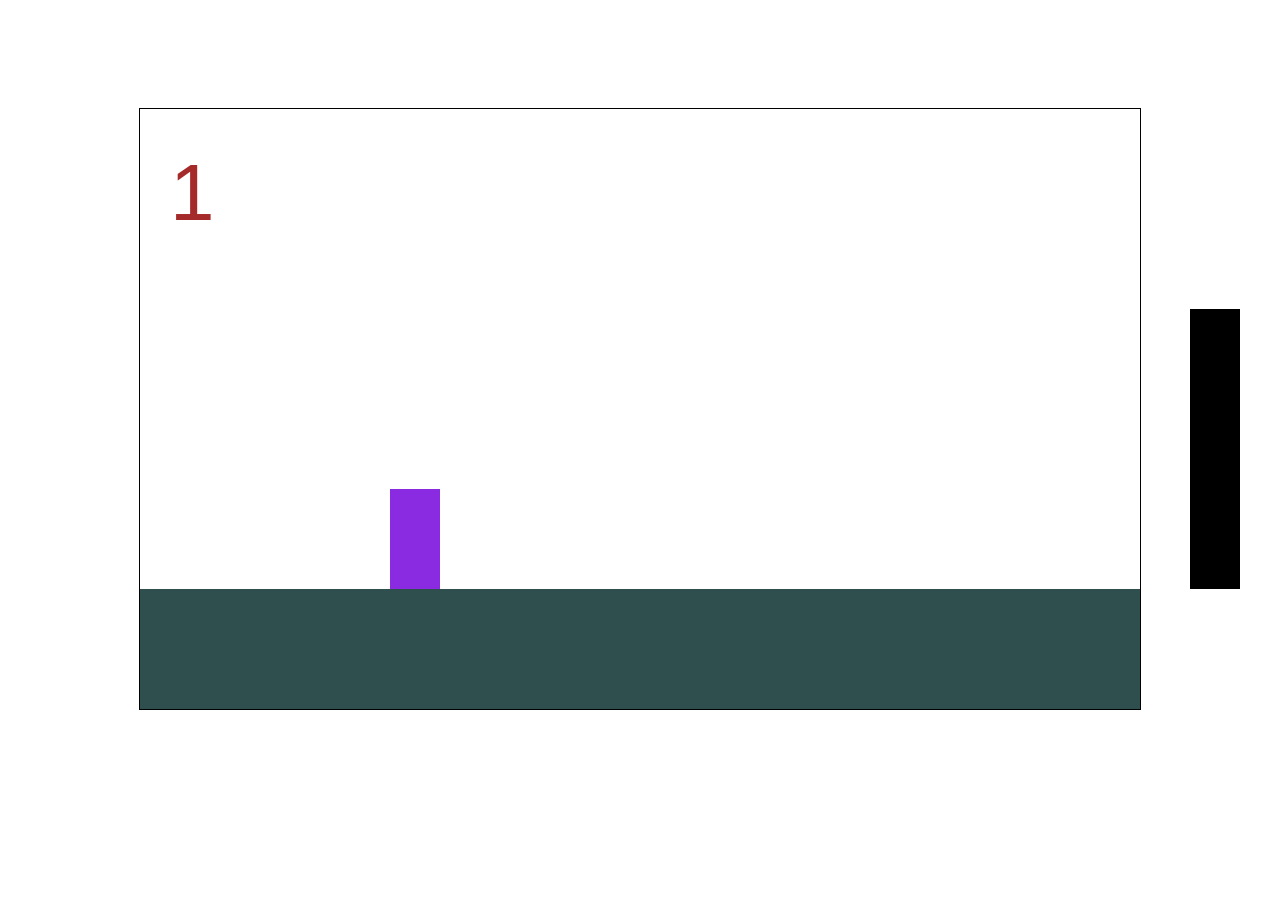
==== index.html @ 1af49e6e "chore: initial commit" ====
<!DOCTYPE html>
<html lang="pt-br">
<head>
    <meta charset="UTF-8">
    <meta name="viewport" content="width=device-width, initial-scale=1.0">
    <title>Speed</title>
    <link rel="stylesheet" href="style.css">
</head>
<body>
    <div class="container" id="container">
        <div class="cenario" id="cenario">
            <span class="pontos" id="pontos">teste</span>
            <div class="personagem" id="personagem"></div>
            <div class="obstaculo obstaculo-mover" id="obstaculo"></div>
        </div>
        <div class="chao" id="chao"></div>

    </div>
    
    <script src="script.js"></script>
</body>
</html>
---- style.css ----
body{
    padding-top: 100px;
    display: flex;
    justify-content: center;
    font-family:Impact, Haettenschweiler, 'Arial Narrow Bold', sans-serif ;
}
.container{
    position: relative;
    height: 600px;
    width: 1000px;
    border: solid 1px black;

}
.personagem{
    position: absolute;
    left: 250px;
    height: 100px;
    width: 50px;
    background-color: blueviolet;
    bottom: 20%;
}
.personagem-pular{
    animation: pular 0.45s linear;
}
.obstaculo{
    position: absolute;
    transition: left 0.5s ease;
    height: 100px;
    width: 50px;
    background-color: black;
    left: 105%;
}
.obstaculo-mover1{
    animation: mover 1.5s linear;
}
.obstaculo-mover2{
    animation: mover 1.2s linear;
}
.obstaculo-mover3{
    animation: mover 1s linear;
}
.obstaculo-mover4{
    animation: mover 0.8s linear;
}
.obstaculo-mover5{
    animation: mover 0.7s linear;
}
.obstaculo-mover6{
    animation: mover 0.6s linear;
}
.obstaculo-mover7{
    animation: mover 0.5s linear;
}
.obstaculo-mover8{
    animation: mover 0.4s linear;
}
.obstaculo-mover9{
    animation: mover 0.3s linear;
}
.obstaculo-mover10{
    animation: mover 0.2s linear;
}
.obstaculo-2{
    height: 200px;
    bottom: 200px;
}
.cenario{
    display: flex;
    flex-direction: column-reverse;
    height: 80%;
}
.chao{
    height: 20%;
    width: 100%;
    background-color: darkslategray;
}
.pontos{
    font-size: 80px;
    position: relative;
    bottom: 350px;
    left: 30px;
    color: brown;
}



@keyframes mover{
    from{left: 105%;}
    to{left: -10%;}
}

@keyframes pular{
    0%{
        transform: translateY(0);
    }
    50%{
        transform: translateY(-300px);
    }
    100%{
        transform: translateY(0);
    }
}
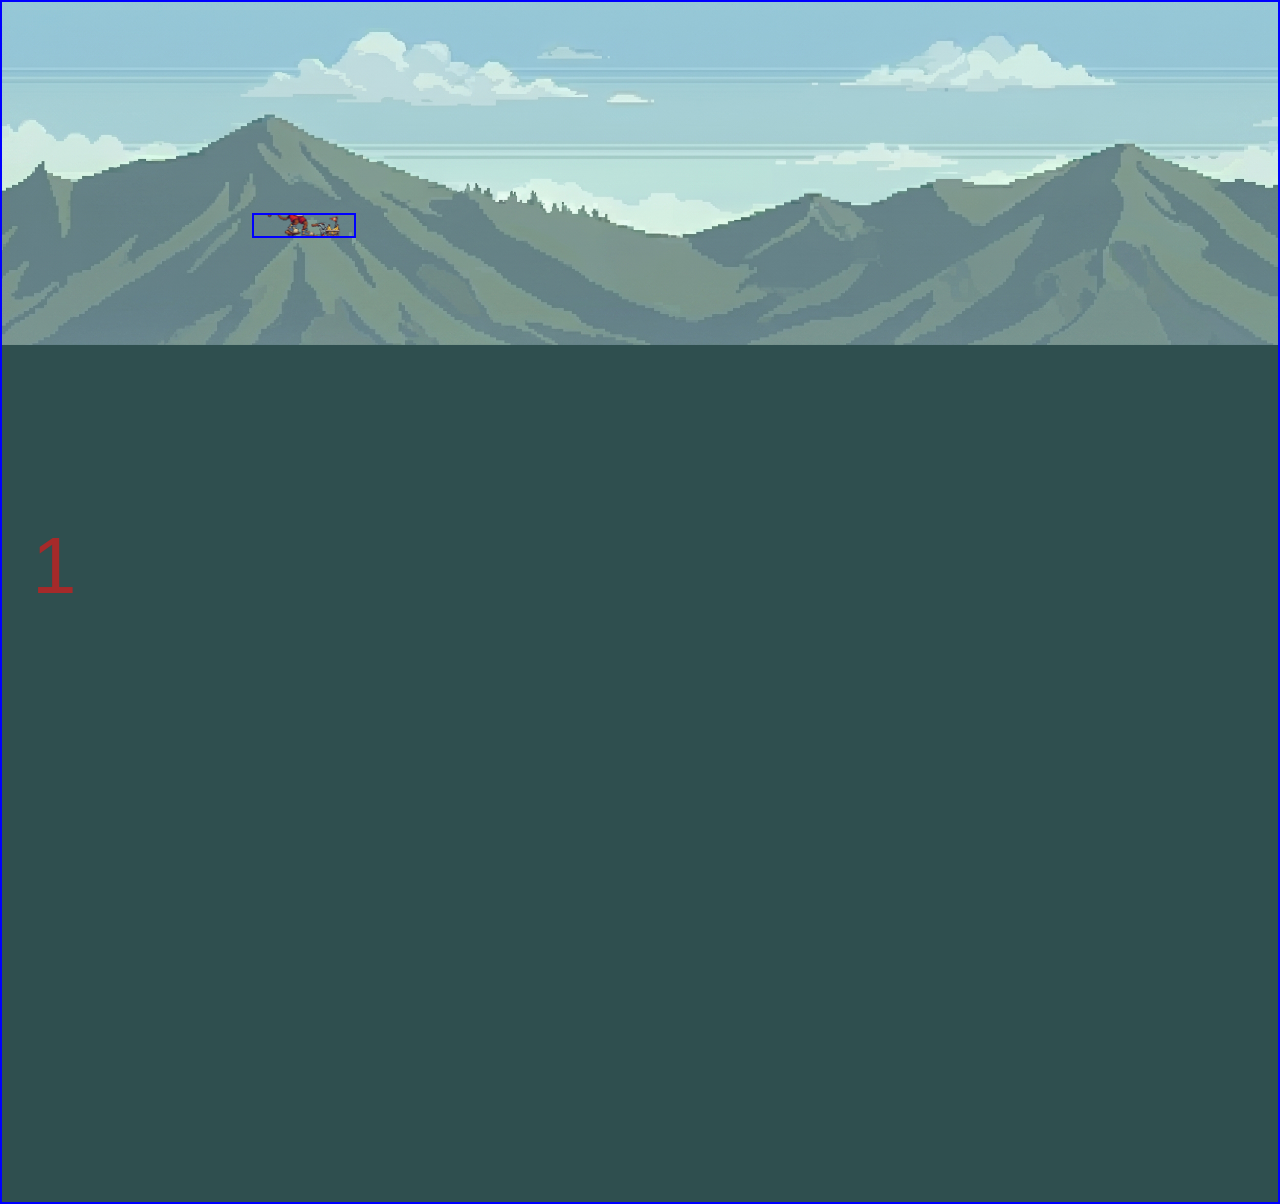
==== commit c7a542f3: "feat: nova interface" ====
--- a/index.html
+++ b/index.html
@@ -10,10 +10,13 @@
     <div class="container" id="container">
         <div class="cenario" id="cenario">
             <span class="pontos" id="pontos">teste</span>
+            <div class="camada camada3"></div>
+            <div class="camada camada2"></div>
+            <div class="camada camada1" id="chao"></div>
             <div class="personagem" id="personagem"></div>
             <div class="obstaculo obstaculo-mover" id="obstaculo"></div>
+            <div class="camada camada0" id="chao"></div>
         </div>
-        <div class="chao" id="chao"></div>
 
     </div>
     
--- a/style.css
+++ b/style.css
@@ -1,26 +1,49 @@
 body{
-    padding-top: 100px;
+    margin: 0;
     display: flex;
     justify-content: center;
     font-family:Impact, Haettenschweiler, 'Arial Narrow Bold', sans-serif ;
+    background-image: url('img/fundo.png');
+    background-size: 110%;
+    background-repeat: no-repeat; /* evita repetir */
+    background-color: darkslategray;
 }
 .container{
     position: relative;
-    height: 600px;
-    width: 1000px;
-    border: solid 1px black;
+    height: 1200px;
+    width: 100%;
+    border: solid 2px blue;
+    overflow: hidden;
 
 }
 .personagem{
-    position: absolute;
+    border: solid 2px blue;
+    position: relative;
     left: 250px;
     height: 100px;
-    width: 50px;
-    background-color: blueviolet;
-    bottom: 20%;
+    width: 100px;
+    background-image: url(img/personagem-1.png);
+    background-size: cover;       /* faz a imagem preencher a div */
+    background-position: center;  /* centraliza */
+    background-repeat: no-repeat; /* evita repetir */
+}
+.personagem-abaixar{
+    height: 75.45px;
+    background-image: url(img/personagem-2.png);
+    background-size: cover;       /* faz a imagem preencher a div */
+    background-position: center;  /* centraliza */
+    background-repeat: no-repeat; /* evita repetir */
+
 }
 .personagem-pular{
-    animation: pular 0.45s linear;
+    animation: pular 0.6s linear;
+}
+.camada{
+    position: relative;
+    height: 100%;
+    width: 100%;
+    background-size: cover;       /* faz a imagem preencher a div */
+    background-position: center;  /* centraliza */
 }
 .obstaculo{
     position: absolute;
@@ -29,9 +52,10 @@
     width: 50px;
     background-color: black;
     left: 105%;
+    bottom: 12%;
 }
 .obstaculo-mover1{
-    animation: mover 1.5s linear;
+    animation: mover 2s linear;
 }
 .obstaculo-mover2{
     animation: mover 1.2s linear;
@@ -72,7 +96,19 @@
 .chao{
     height: 20%;
     width: 100%;
-    background-color: darkslategray;
+    background-image: url(img/estrada.png);
+    background-repeat: repeat-x; /* repete só na horizontal */
+    background-size: cover;       /* faz a imagem preencher a div */
+    background-position: center;  /* centraliza */
+    animation: moverFundo 9s linear infinite;
+}
+@keyframes moverFundo {
+  from {
+    background-position: 0 0;
+  }
+  to {
+    background-position: -1961px 0;
+  }
 }
 .pontos{
     font-size: 80px;
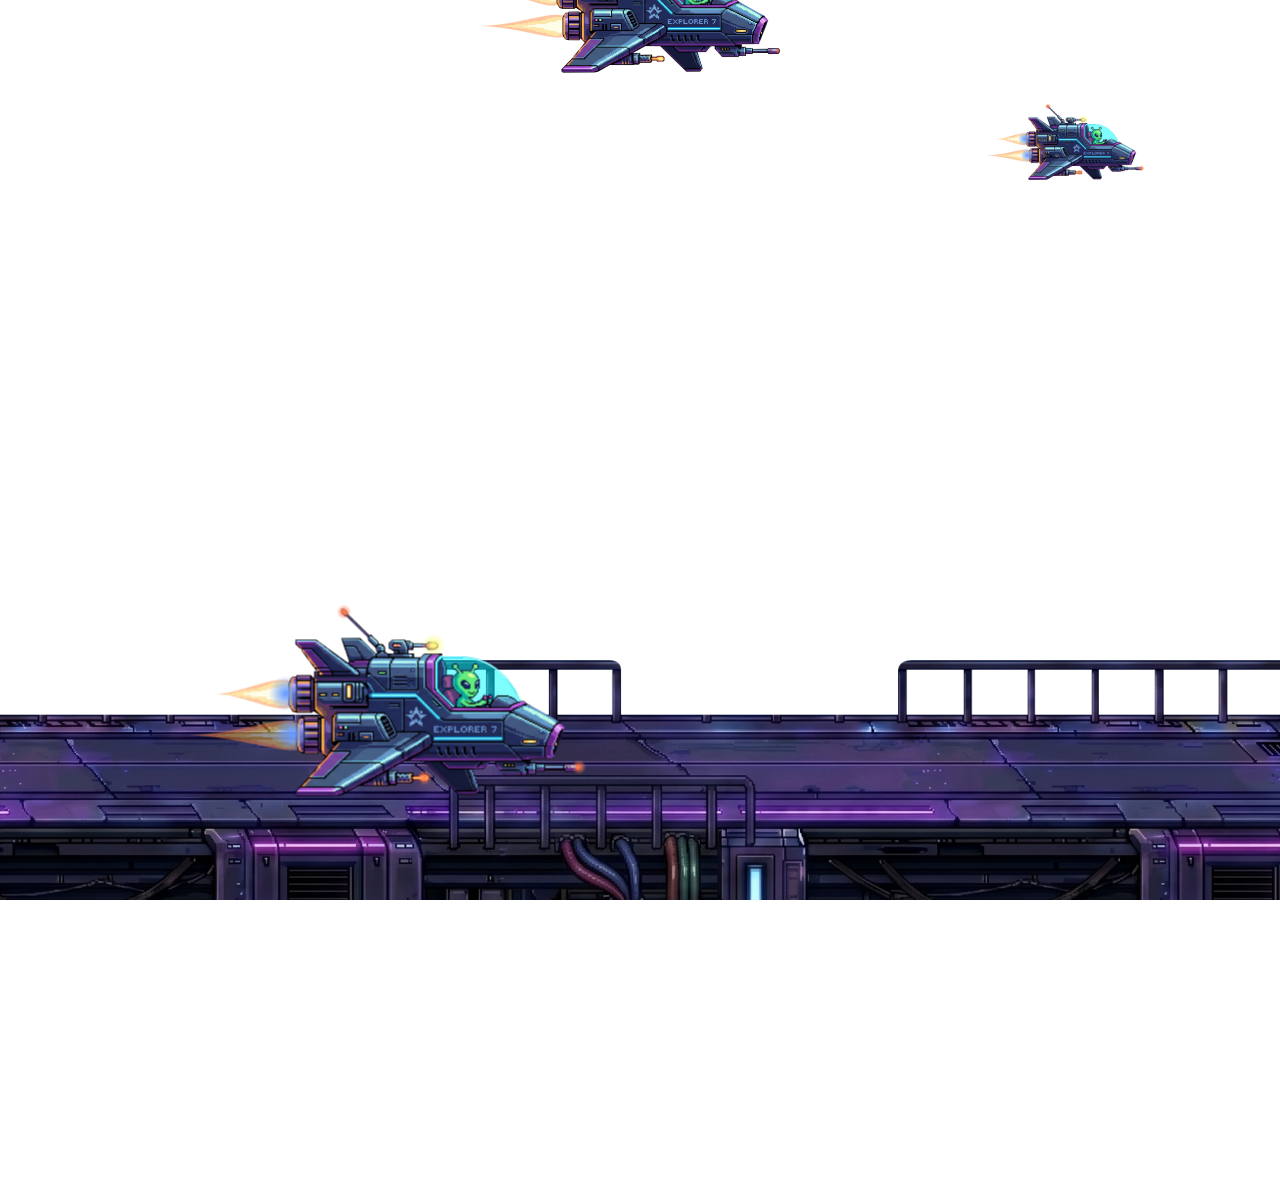
==== commit 0e28d60f: "refactor: reorganiza estrutura de diretórios" ====
--- a/index.html
+++ b/index.html
@@ -1,25 +1,29 @@
 <!DOCTYPE html>
-<html lang="pt-br">
+<html lang="en">
 <head>
     <meta charset="UTF-8">
     <meta name="viewport" content="width=device-width, initial-scale=1.0">
-    <title>Speed</title>
+    <title>Document</title>
     <link rel="stylesheet" href="style.css">
 </head>
 <body>
-    <div class="container" id="container">
-        <div class="cenario" id="cenario">
-            <span class="pontos" id="pontos">teste</span>
-            <div class="camada camada3"></div>
-            <div class="camada camada2"></div>
-            <div class="camada camada1" id="chao"></div>
-            <div class="personagem" id="personagem"></div>
-            <div class="obstaculo obstaculo-mover" id="obstaculo"></div>
-            <div class="camada camada0" id="chao"></div>
+    <div id="container" class="container">
+        <div class="camada camada7"></div> <!-- fundo -->
+        <div class="camada camada6"></div>
+        <div class="camada camada5"></div> 
+        <div class="camada camada4"></div> <!-- predios -->
+        <div class="camada camada3"></div> <!-- naves -->
+        <div class="camada camada2"></div> <!-- predio -->
+        <div class="camada camada1"></div> <!-- ponte -->
+        <div id="personagem" class="personagem personagemDescer"><img id="personagemImg" src="img/personagem.png" alt=""></div>
+        <div id="camada0" class="camada camada0"></div>
+        <div class="camada-1">
+            <h1><span id="pontuacao"></span></h1>
+            <h1><span id="nivel"></span></h1>
         </div>
+    </div>
 
-    </div>
+    <script src="script.js"></script>
     
-    <script src="script.js"></script>
 </body>
 </html>
--- a/style.css
+++ b/style.css
@@ -1,138 +1,184 @@
 body{
-    margin: 0;
-    display: flex;
-    justify-content: center;
-    font-family:Impact, Haettenschweiler, 'Arial Narrow Bold', sans-serif ;
-    background-image: url('img/fundo.png');
-    background-size: 110%;
-    background-repeat: no-repeat; /* evita repetir */
-    background-color: darkslategray;
+  overflow: hidden;
+ margin: 0;
+ color: white;
+ font-family: Impact, Haettenschweiler, 'Arial Narrow Bold', sans-serif;
 }
 .container{
-    position: relative;
     height: 1200px;
     width: 100%;
-    border: solid 2px blue;
-    overflow: hidden;
+}
+
+.personagem{
+    position: absolute;
+    top: 640px;
+    left: 300px;
+    height: 150px;
+    width: 250px;
+    z-index: 3;
+}
+.personagemSubir{
+    animation: moverPersonagemCima 0.2s linear;
+    top: 240px;
+}
+.personagemDescer{
+    animation: moverPersonagemBaixo 0.2s linear;
+    top: 640px;
+}
+.personagem img{
+    position: absolute;
+    top: 40%;
+    left: 35%;
+    transform: translate(-50%, -50%);
+}
+
+
+.camada{
+    position: absolute;
+    height: 100%;
+    width: 100%;
+    background-repeat: repeat-x;
+
+    background-position: center;  /* centraliza */
+    
+}
+.camada7{
+        background-image: url(img/7.png);
+        top: 0;
+        animation: moverFundo 500s linear infinite;
 
 }
-.personagem{
-    border: solid 2px blue;
-    position: relative;
-    left: 250px;
-    height: 100px;
-    width: 100px;
-    background-image: url(img/personagem-1.png);
-    background-size: cover;       /* faz a imagem preencher a div */
-    background-position: center;  /* centraliza */
-    background-repeat: no-repeat; /* evita repetir */
-}
-.personagem-abaixar{
-    height: 75.45px;
-    background-image: url(img/personagem-2.png);
-    background-size: cover;       /* faz a imagem preencher a div */
-    background-position: center;  /* centraliza */
-    background-repeat: no-repeat; /* evita repetir */
+.camada5{
+        background-image: url(img/5.png);
+        top: 0;
+        animation: moverNaves 6s linear infinite;
 
 }
-.personagem-pular{
-    animation: pular 0.6s linear;
+.camada4{
+        background-image: url(img/4.png);
+        top: 0;
+        animation: moverFundo 50s linear infinite;
+
 }
-.camada{
-    position: relative;
-    height: 100%;
-    width: 100%;
-    background-size: cover;       /* faz a imagem preencher a div */
-    background-position: center;  /* centraliza */
+.camada3{
+        background-image: url(img/3.png);
+        top: 0;
+        animation: moverNaves 2s linear infinite;
+
 }
+.camada2{
+        background-image: url(img/2.png);
+        top: 0;
+        animation: moverFundo 25s linear infinite;
+}
+.camada1{
+        background-image: url(img/ponte.png);
+        top: 0;
+        animation: moverFundo 15s linear infinite;
+}
+.camada-1{
+  height: 300px;
+  width: 300px;
+  border: solid 3px white;
+  position: absolute;
+  top: 20px;
+  left: 20px;
+}
+
 .obstaculo{
-    position: absolute;
-    transition: left 0.5s ease;
-    height: 100px;
-    width: 50px;
-    background-color: black;
-    left: 105%;
-    bottom: 12%;
+  height: 100px;
+  width: 100px;
+  left: 7660px;
+  position: absolute;
+  z-index: 2;
+  border: solid 2px blue;
 }
-.obstaculo-mover1{
-    animation: mover 2s linear;
+.obstaculoCima{
+  top: 240px;
+  
 }
-.obstaculo-mover2{
-    animation: mover 1.2s linear;
+.obstaculoBaixo{
+  top: 640px;
 }
-.obstaculo-mover3{
-    animation: mover 1s linear;
+.obstaculoNivel1{
+  animation: obstaculo 5s linear ;
 }
-.obstaculo-mover4{
-    animation: mover 0.8s linear;
+.obstaculoNivel2{
+  animation: obstaculo 4s linear ;
 }
-.obstaculo-mover5{
-    animation: mover 0.7s linear;
+.obstaculoNivel3{
+  animation: obstaculo 3s linear ;
 }
-.obstaculo-mover6{
-    animation: mover 0.6s linear;
+.obstaculoNivel4{
+  animation: obstaculo 3s linear ;
 }
-.obstaculo-mover7{
-    animation: mover 0.5s linear;
+.obstaculoNivel5{
+  animation: obstaculo 2.7s linear ;
 }
-.obstaculo-mover8{
-    animation: mover 0.4s linear;
+.obstaculoNivel6{
+  animation: obstaculo 2.5s linear ;
 }
-.obstaculo-mover9{
-    animation: mover 0.3s linear;
+.obstaculoNivel7{
+  animation: obstaculo 2.3s linear ;
 }
-.obstaculo-mover10{
-    animation: mover 0.2s linear;
+.obstaculoImg{
+      position: absolute;
+    top: 40%;
+    left: 35%;
+    transform: translate(-20%, -50%);
 }
-.obstaculo-2{
-    height: 200px;
-    bottom: 200px;
+@keyframes obstaculo{
+  from{
+    left: 7660px; 
+  }
+  to{
+    left: -100px;
+  }
 }
-.cenario{
-    display: flex;
-    flex-direction: column-reverse;
-    height: 80%;
-}
-.chao{
-    height: 20%;
-    width: 100%;
-    background-image: url(img/estrada.png);
-    background-repeat: repeat-x; /* repete só na horizontal */
-    background-size: cover;       /* faz a imagem preencher a div */
-    background-position: center;  /* centraliza */
-    animation: moverFundo 9s linear infinite;
-}
+
 @keyframes moverFundo {
   from {
     background-position: 0 0;
   }
   to {
-    background-position: -1961px 0;
+    background-position: -7660px 0;
   }
 }
-.pontos{
-    font-size: 80px;
-    position: relative;
-    bottom: 350px;
-    left: 30px;
-    color: brown;
+@keyframes moverNaves {
+  from {
+    background-position: 0 0;
+  }
+  to {
+    background-position: 7660px 0;
+  }
 }
 
-
-
-@keyframes mover{
-    from{left: 105%;}
-    to{left: -10%;}
+@keyframes moverPersonagemCima{
+    from {
+    top: 640px;
+  }
+  to {
+    top: 240px;
+  }
 }
 
-@keyframes pular{
-    0%{
-        transform: translateY(0);
-    }
-    50%{
-        transform: translateY(-300px);
-    }
-    100%{
-        transform: translateY(0);
-    }
-}+@keyframes moverPersonagemBaixo{
+    from {
+    top: 240px;
+  }
+  to {
+    top: 640px;
+  }
+}
+.camada0{
+  z-index: 1;
+  transition: 3s;
+}
+.personagemCapote{
+    animation: girar360 1s linear;
+}
+
+@keyframes girar360 {
+    from { }
+    to   { transform: rotate(360deg); top: 200px; left:-500px;}
+}
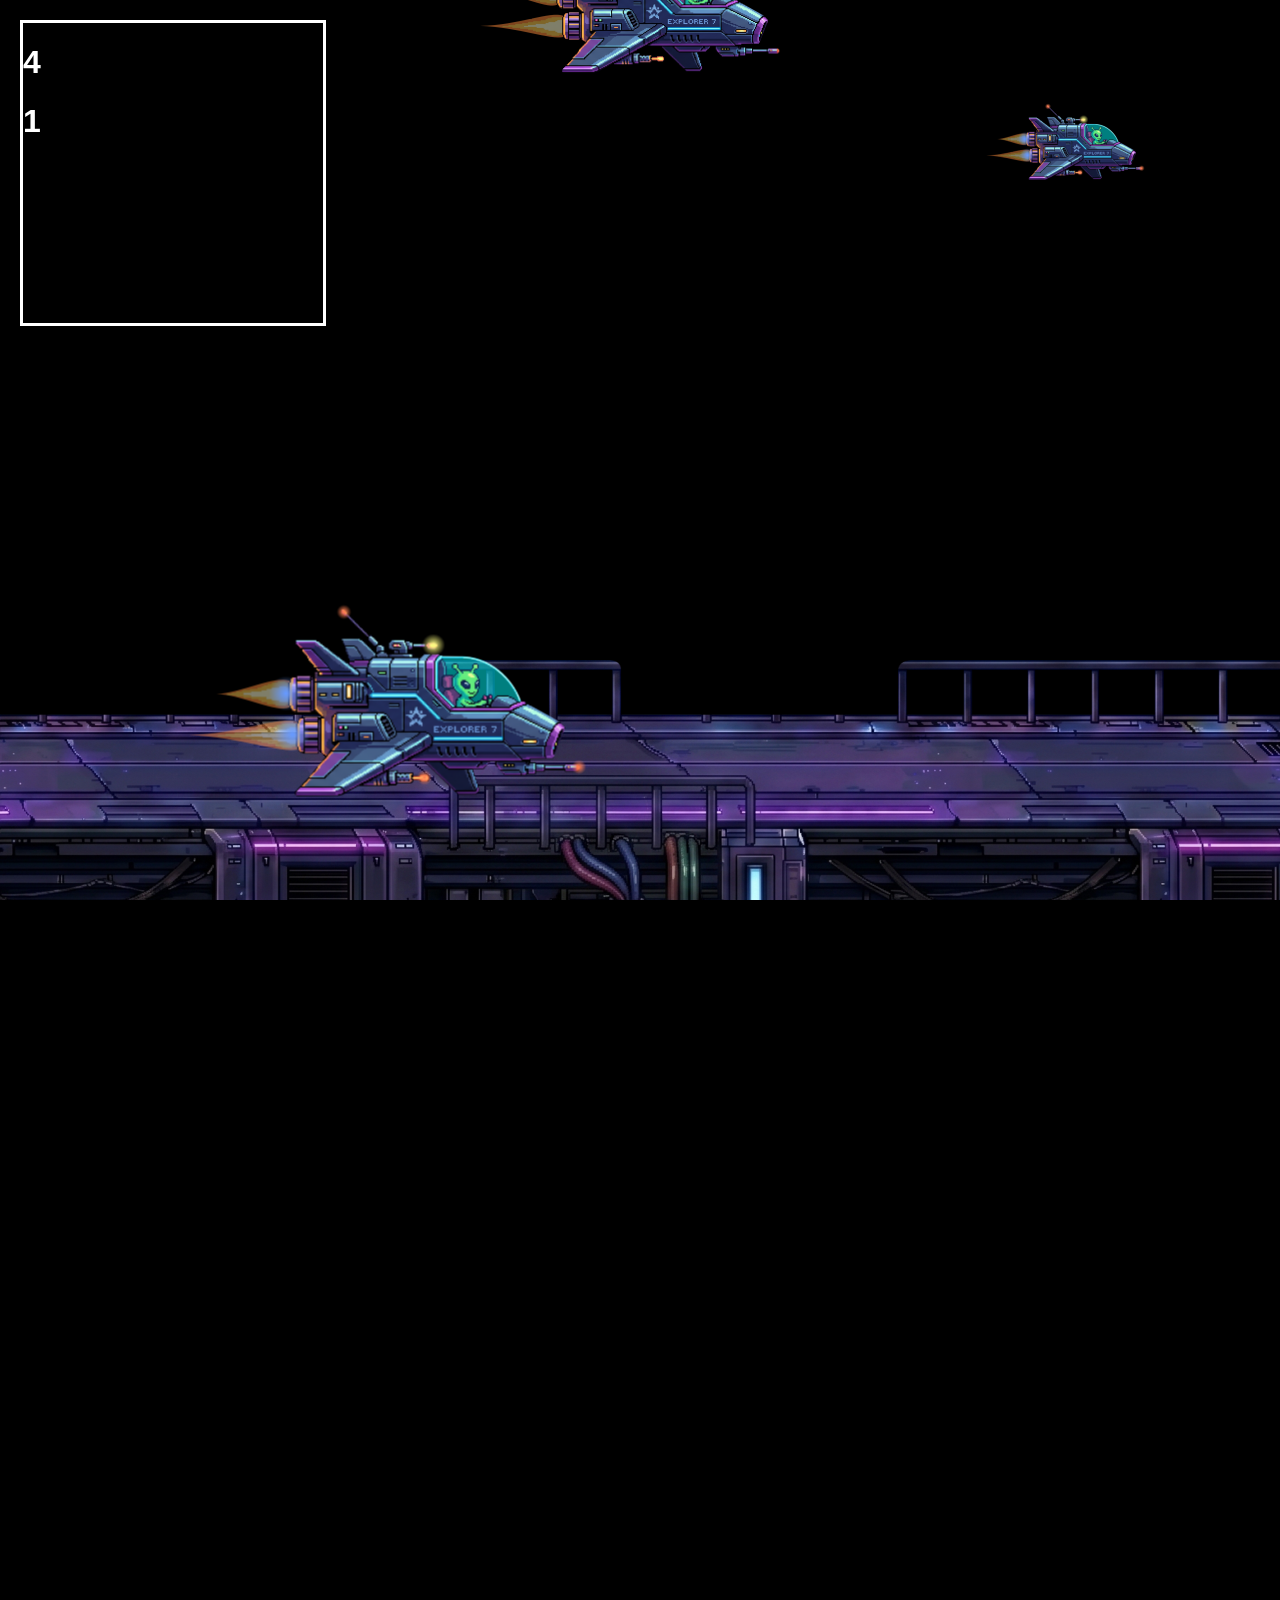
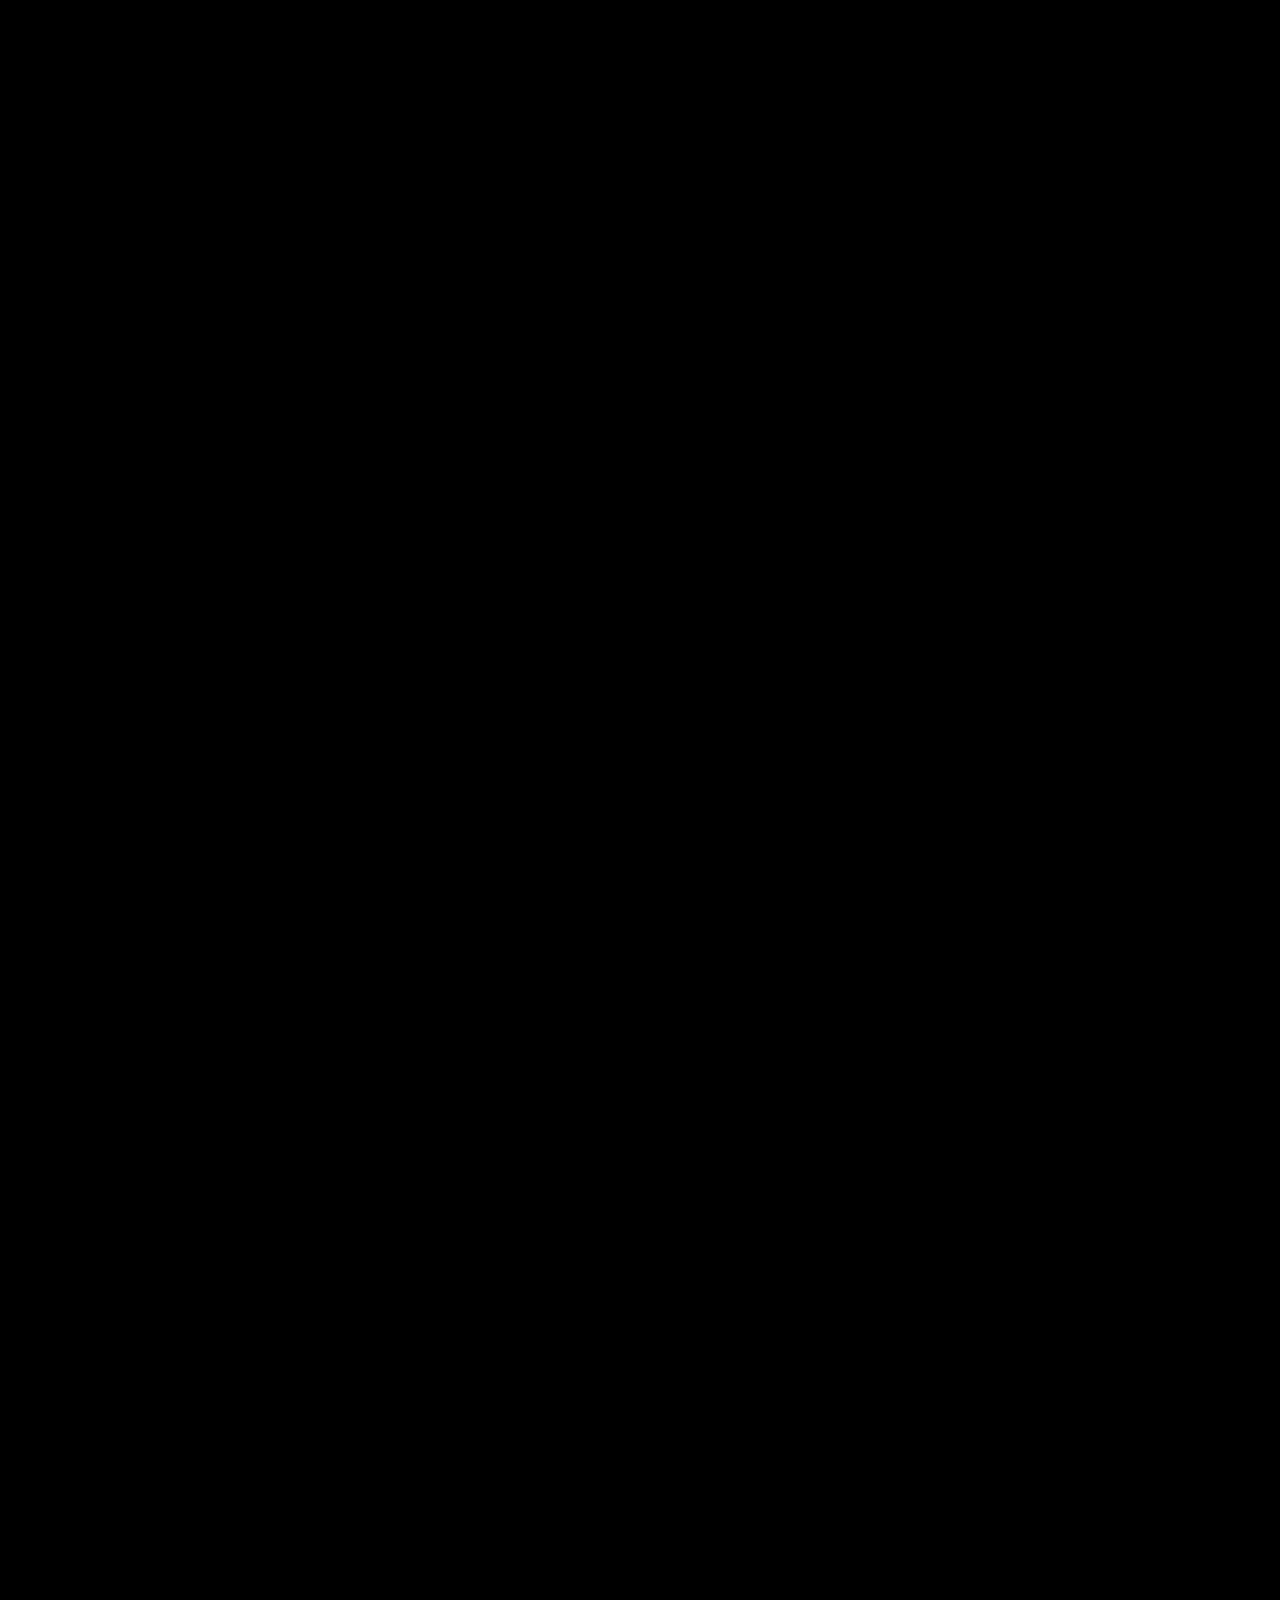
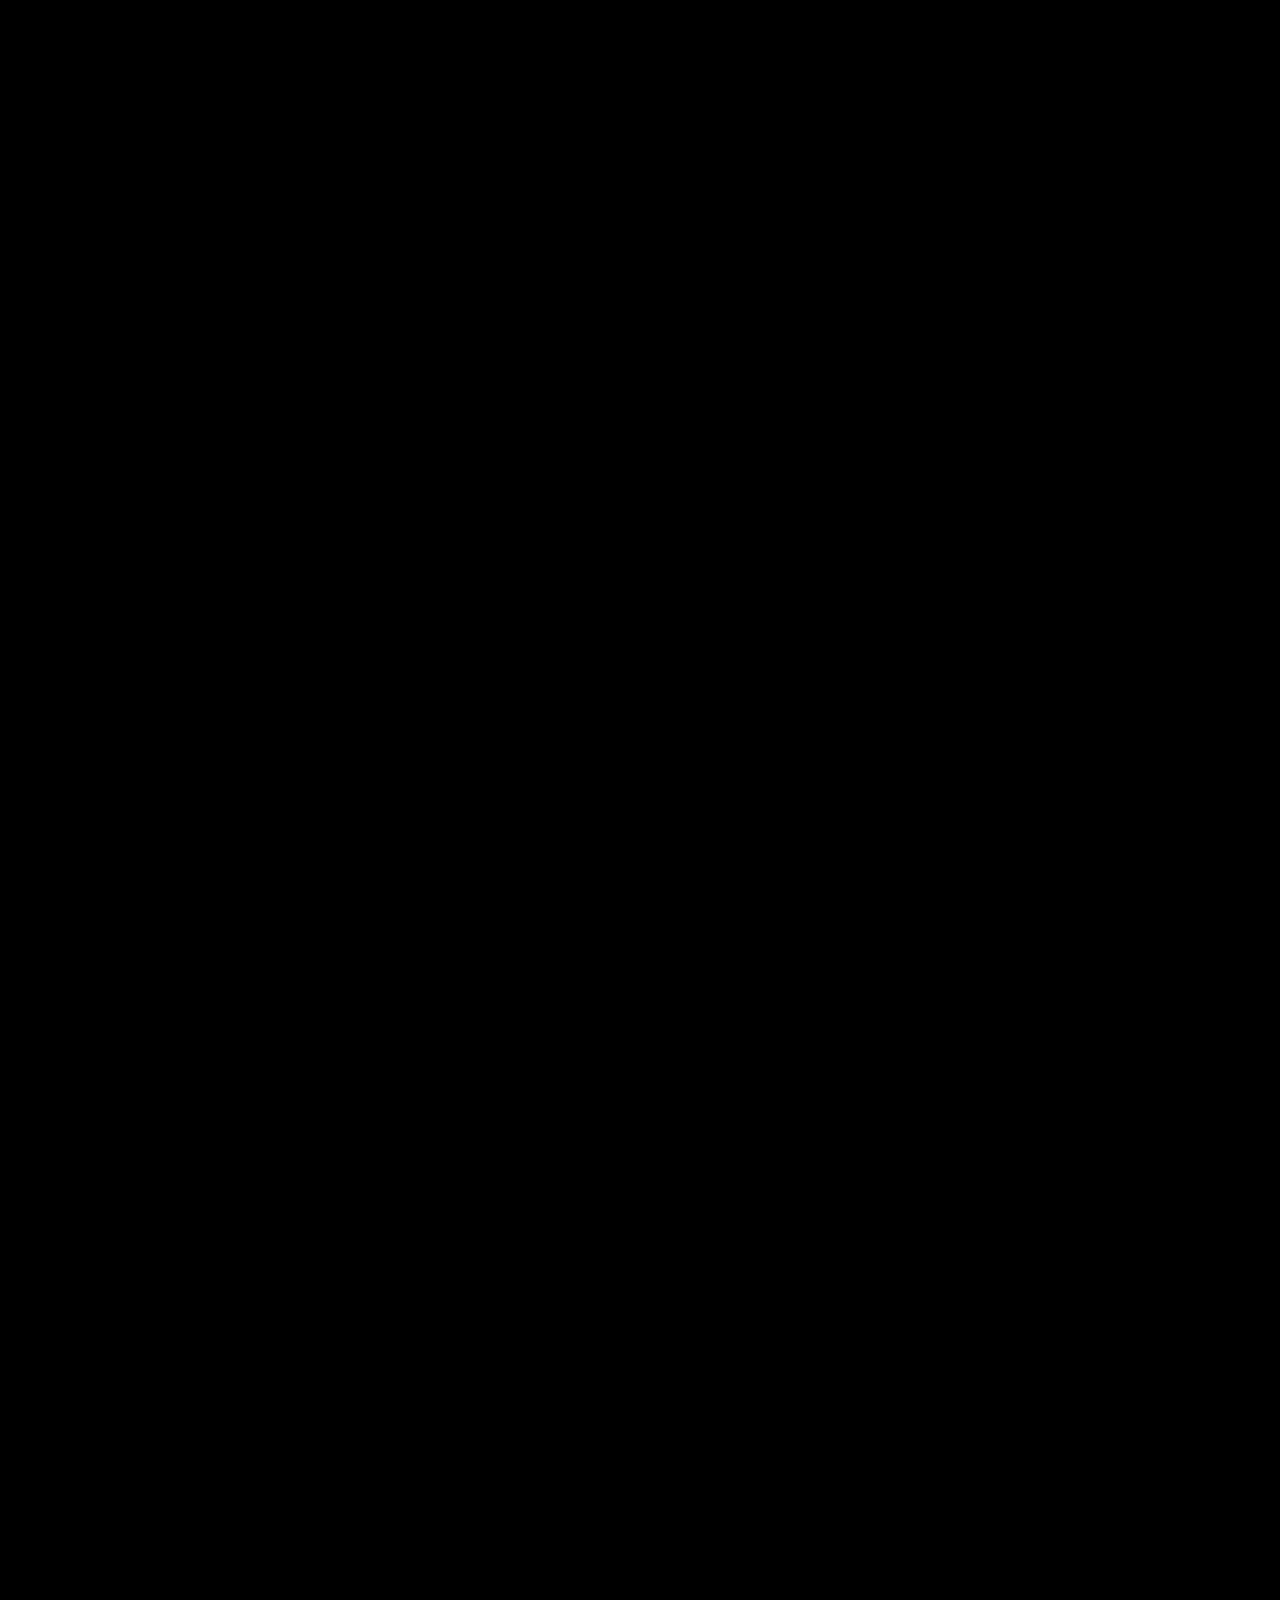
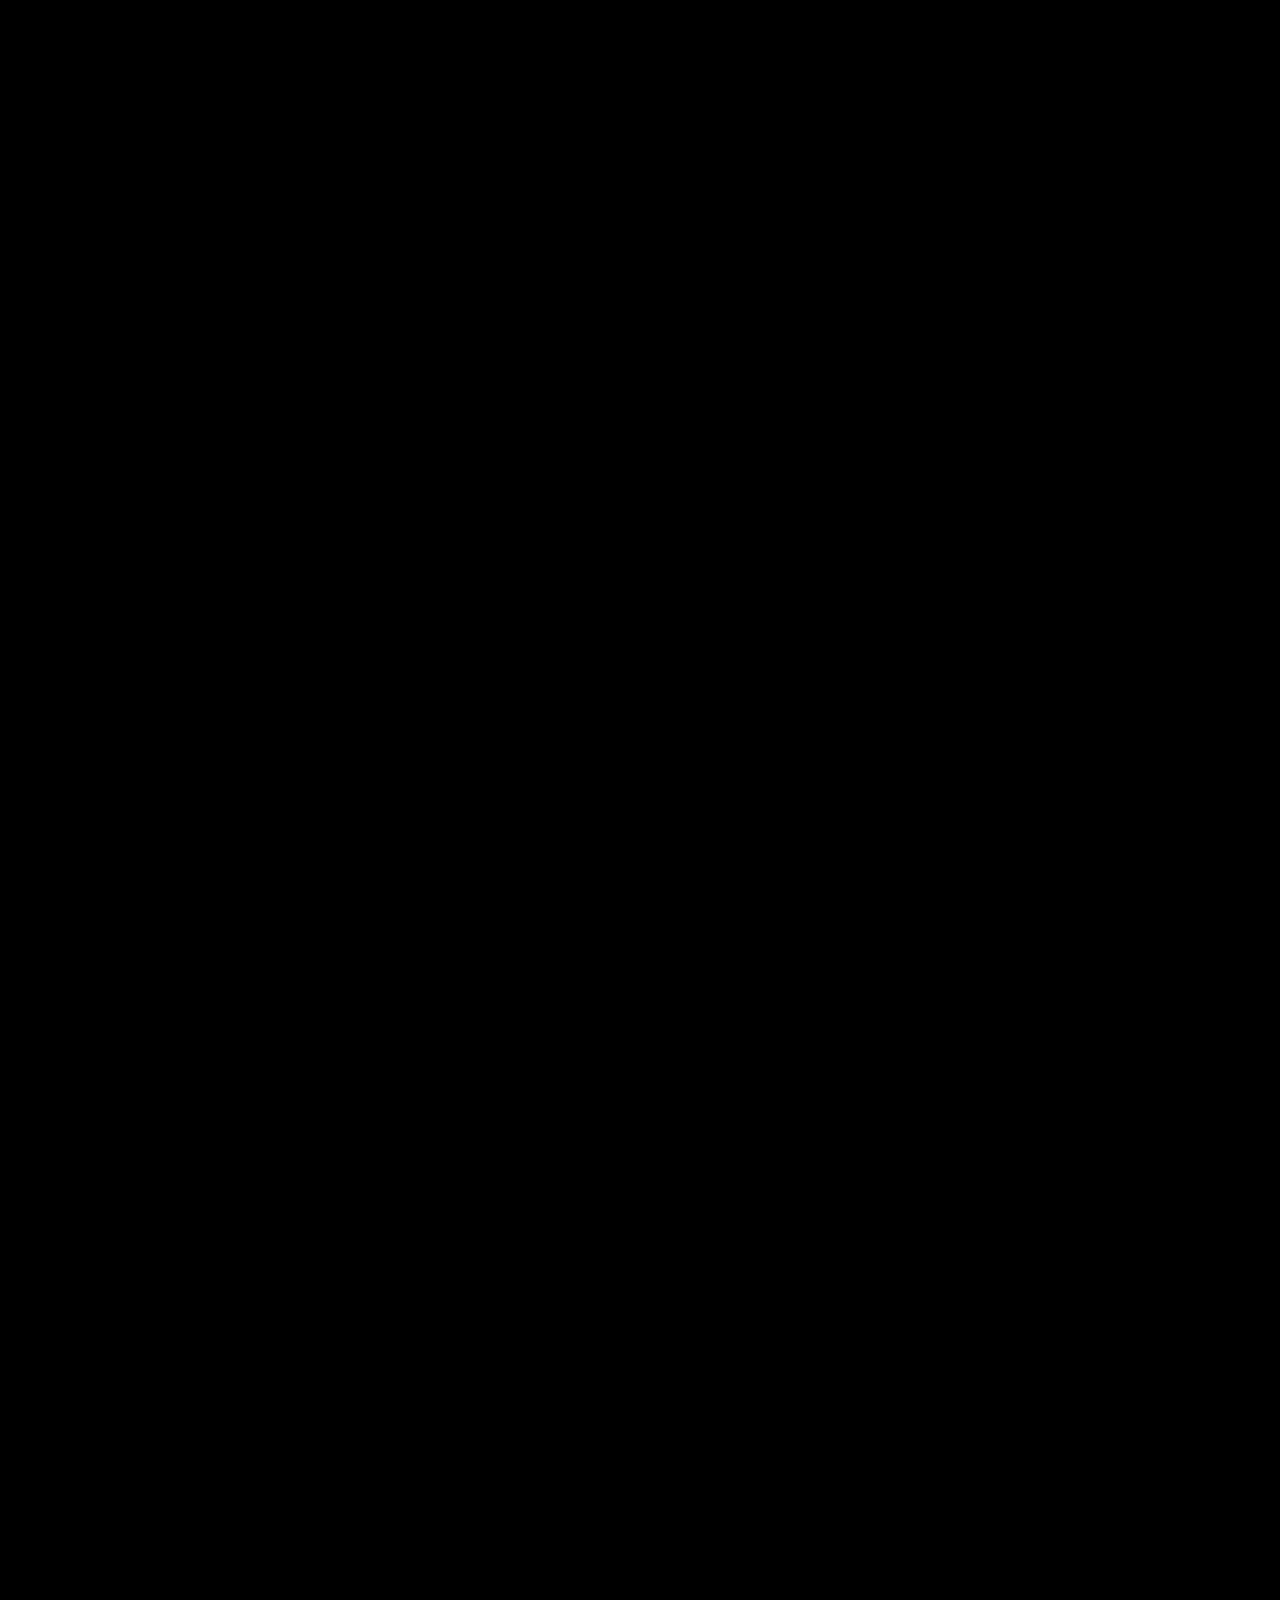
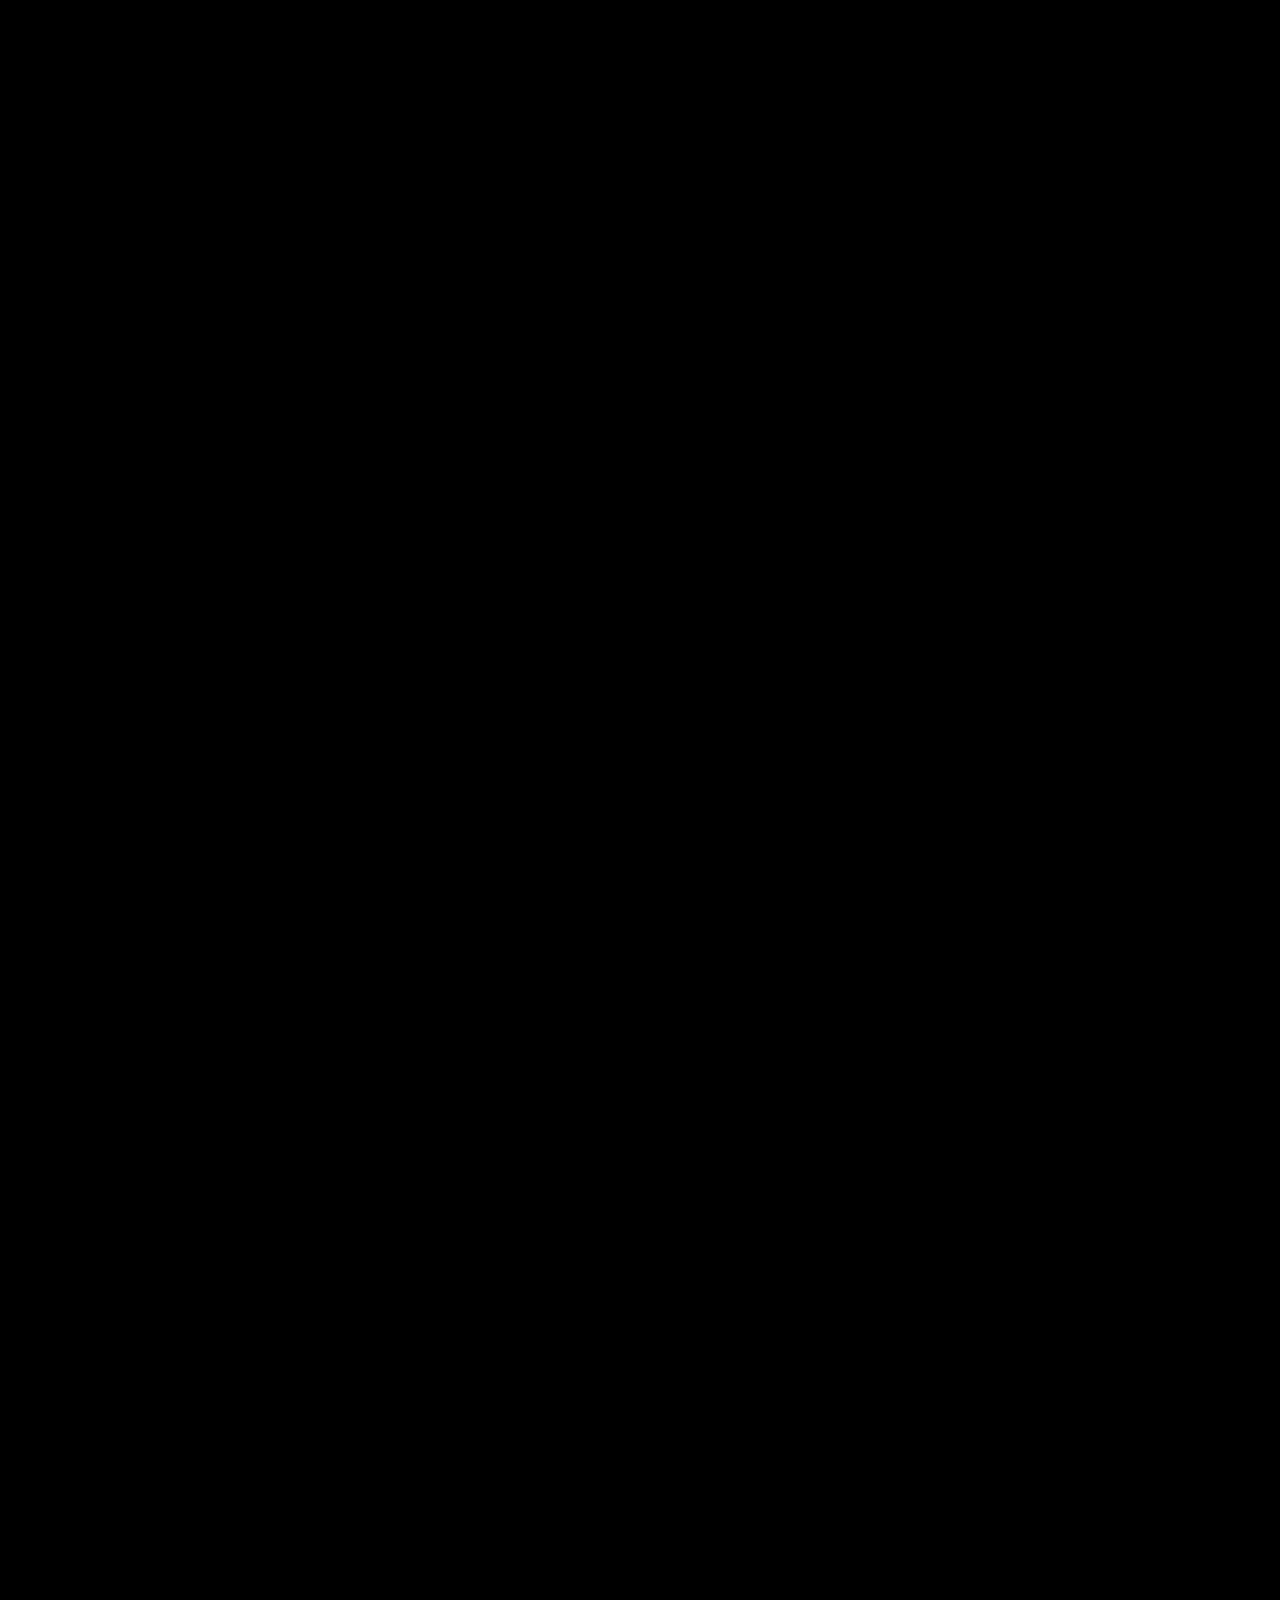
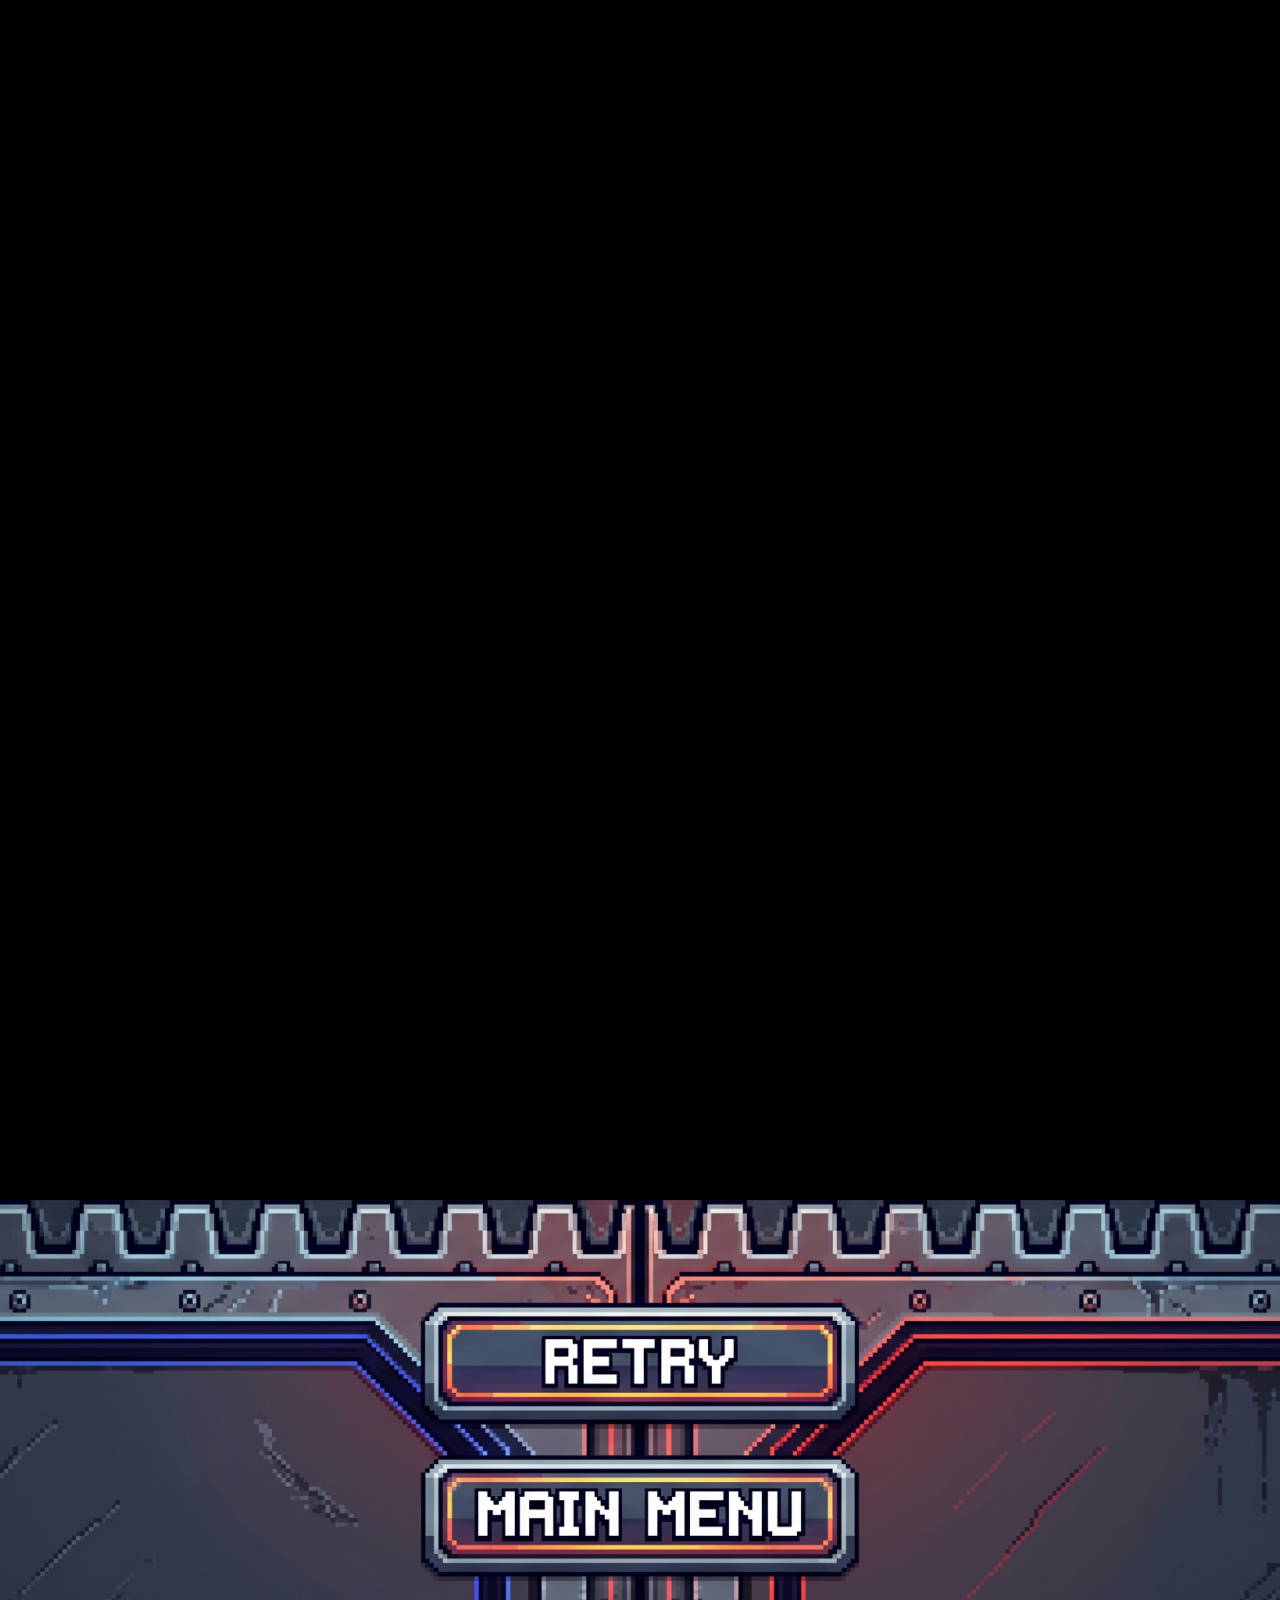
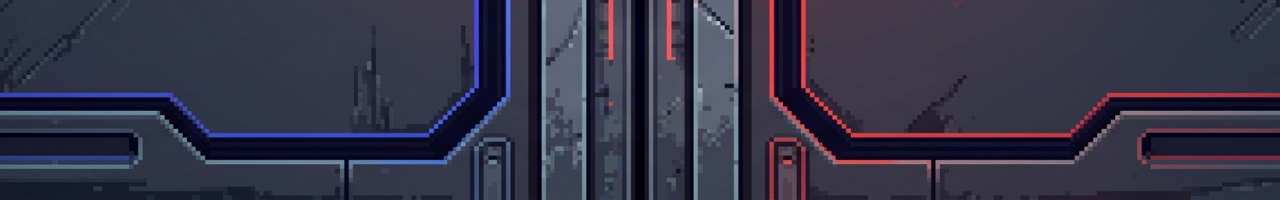
==== commit 6044197c: "feat: adicionado sistema de game over" ====
--- a/index.html
+++ b/index.html
@@ -21,7 +21,15 @@
             <h1><span id="pontuacao"></span></h1>
             <h1><span id="nivel"></span></h1>
         </div>
+        
     </div>
+</div>
+
+<div id="camada-2" class="camada camadaGameOver camada-2"></div>
+<div id="camada-3" class="camada camadaGameOver camada-3">
+    <div id="retry" class="botaoGameOver retry" onclick="retry()"></div>
+    <div id="mainMenu" class="botaoGameOver mainMenu"></div>
+</div>
 
     <script src="script.js"></script>
     
--- a/style.css
+++ b/style.css
@@ -3,6 +3,7 @@
  margin: 0;
  color: white;
  font-family: Impact, Haettenschweiler, 'Arial Narrow Bold', sans-serif;
+ background-color: black;
 }
 .container{
     height: 1200px;
@@ -84,6 +85,57 @@
   top: 20px;
   left: 20px;
 }
+.camadaGameOver{
+  position: absolute;
+  height: 600px;
+  z-index: 5;
+  display: flex;
+  flex-direction: column;
+  align-items: center;
+  
+}
+.camada-2{
+  top: -600px;
+  background-image: url(img/gameover1.png);
+}
+
+.camada-3{
+  top: 9200px;
+  background-image: url(img/gameover2.png);
+}
+.gameOverCima{
+  animation: gameOverCima 2s linear;
+  animation-fill-mode: forwards;
+}
+.gameOverBaixo{
+  animation: gameOverBaixo 2s linear;
+  animation-fill-mode: forwards;
+}
+
+.botaoGameOver{
+  position: relative;
+  height: 116px;
+  width: 436px;
+  cursor: pointer;
+}
+.retry{
+  top: 101px;
+}
+.retry:hover{
+  background-image: url('img/retry.png');
+}
+.retry:active{
+  background-image: url('img/retryActivated.png');
+}
+.mainMenu{
+  top: 140px;
+}
+.mainMenu:hover{
+  background-image: url('img/mainMenu.png');
+}
+.mainMenu:active{
+  background-image: url('img/mainMenuActivated.png');
+}
 
 .obstaculo{
   height: 100px;
@@ -170,6 +222,25 @@
     top: 640px;
   }
 }
+
+@keyframes gameOverCima{
+  from{
+    top: -600px;
+  }
+  to{
+    top: 0;
+  }
+}
+
+@keyframes gameOverBaixo{
+  from{
+    top: 1200px;
+  }
+  to{
+    top: 600px;
+  }
+}
+
 .camada0{
   z-index: 1;
   transition: 3s;
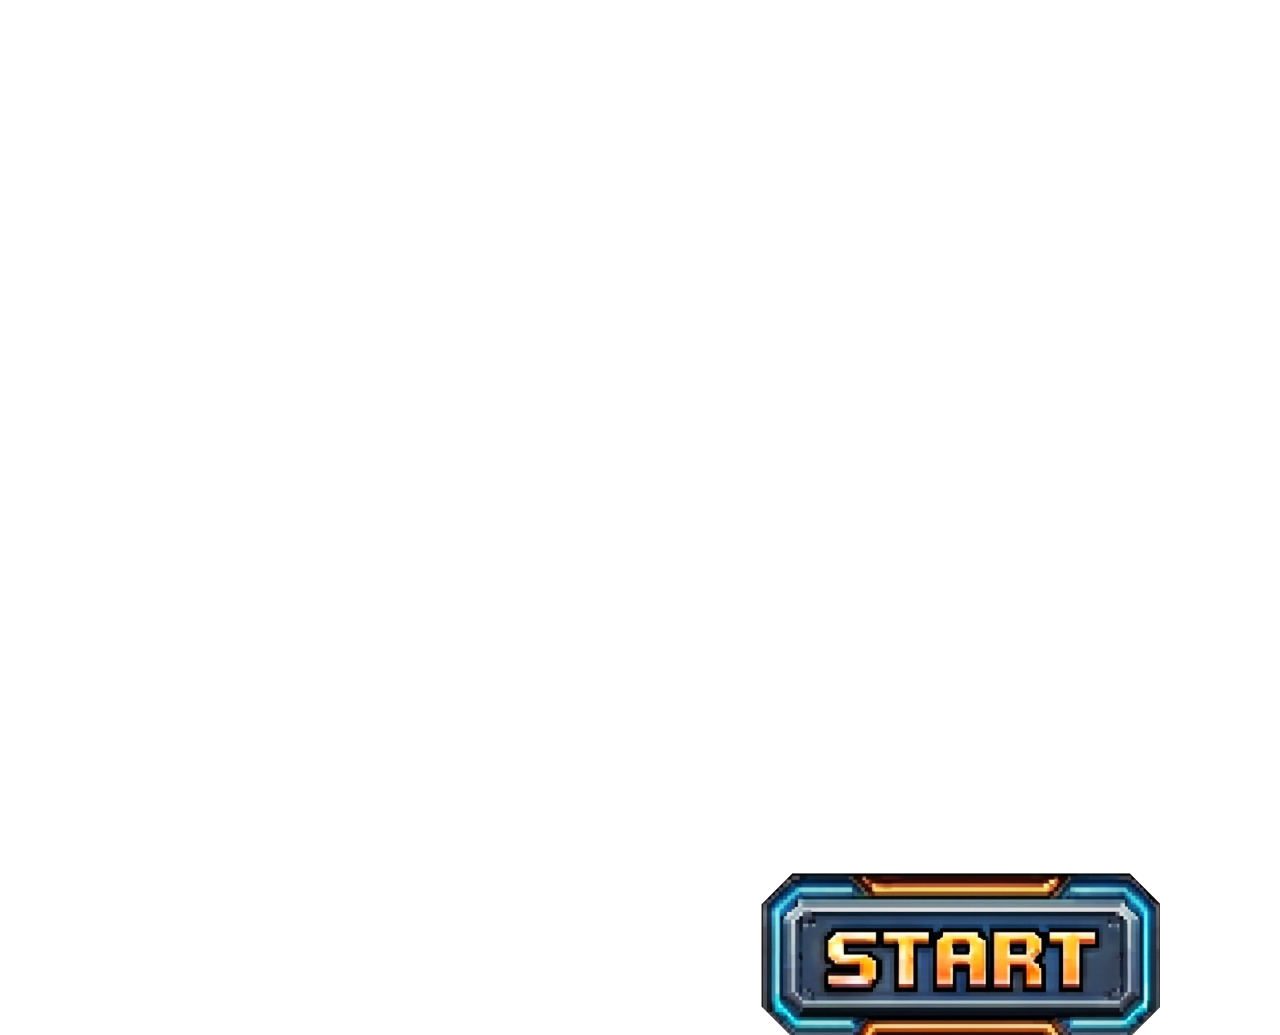
==== commit 274413cd: "feat: adicionado tela inicial" ====
--- a/index.html
+++ b/index.html
@@ -1,37 +1,20 @@
 <!DOCTYPE html>
-<html lang="en">
+<html lang="pt-br">
 <head>
     <meta charset="UTF-8">
     <meta name="viewport" content="width=device-width, initial-scale=1.0">
     <title>Document</title>
-    <link rel="stylesheet" href="style.css">
+    <link rel="stylesheet" href="styleIndex.css">
 </head>
 <body>
-    <div id="container" class="container">
-        <div class="camada camada7"></div> <!-- fundo -->
-        <div class="camada camada6"></div>
-        <div class="camada camada5"></div> 
-        <div class="camada camada4"></div> <!-- predios -->
-        <div class="camada camada3"></div> <!-- naves -->
-        <div class="camada camada2"></div> <!-- predio -->
-        <div class="camada camada1"></div> <!-- ponte -->
-        <div id="personagem" class="personagem personagemDescer"><img id="personagemImg" src="img/personagem.png" alt=""></div>
-        <div id="camada0" class="camada camada0"></div>
-        <div class="camada-1">
-            <h1><span id="pontuacao"></span></h1>
-            <h1><span id="nivel"></span></h1>
-        </div>
-        
-    </div>
-</div>
+    <video autoplay muted loop playsinline id="bg-video">
+        <source src="vdo/index.mp4" type="video/mp4">
+    </video>
+        <a href="play.html">
+            <div id="start"></div>
+        </a>
 
-<div id="camada-2" class="camada camadaGameOver camada-2"></div>
-<div id="camada-3" class="camada camadaGameOver camada-3">
-    <div id="retry" class="botaoGameOver retry" onclick="retry()"></div>
-    <div id="mainMenu" class="botaoGameOver mainMenu"></div>
-</div>
 
-    <script src="script.js"></script>
-    
+    <script src="scriptIndex.js"></script>
 </body>
 </html>
--- a/styleIndex.css
+++ b/styleIndex.css
@@ -0,0 +1,28 @@
+body{
+    margin: 0;
+    overflow: hidden;
+}
+#bg-video {
+    position: fixed;
+    top: 0;
+    left: 0;
+    width: 100%;
+    object-fit: cover;
+    z-index: -1;
+}
+
+#start{
+    height: 162px;
+    width: 399px;
+    position: absolute;
+    top: 873px;
+    left: 761px;
+    background-image: url(img/start.png);
+    cursor: pointer;
+}
+#start:hover{
+    background-image: url(img/startHover.png);
+}
+#start:active{
+    background-image: url(img/startActivated.png);
+}
